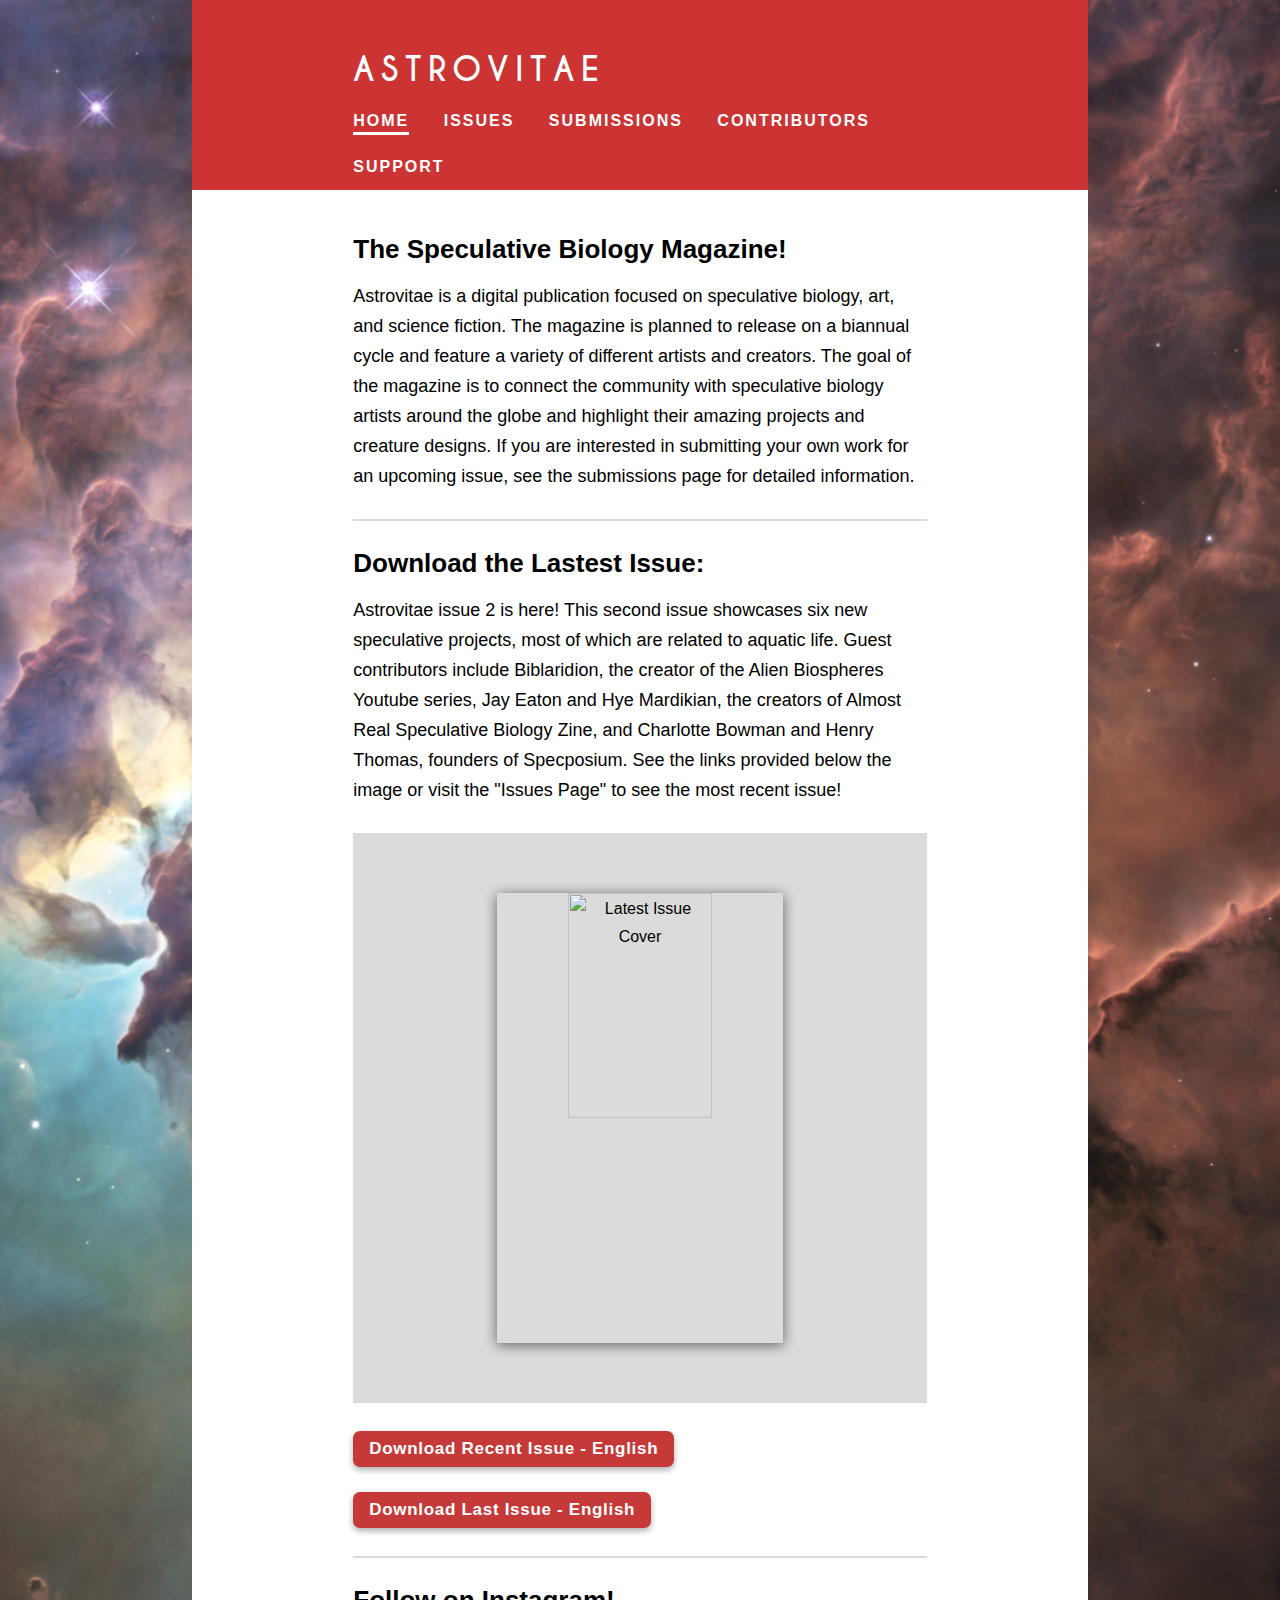
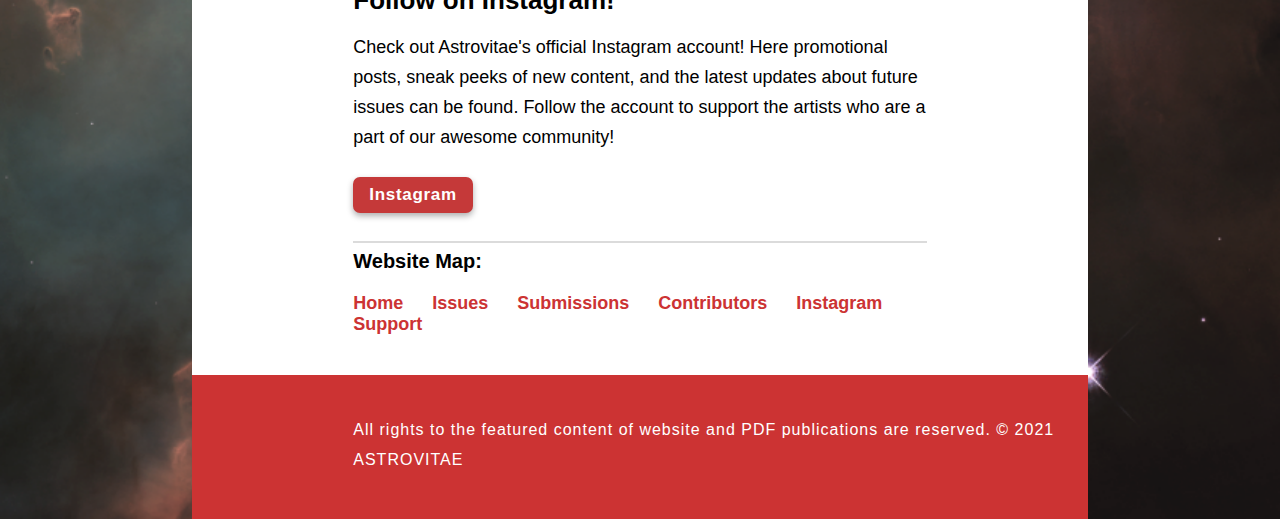
==== index.html @ d0f00072 "Removed ads" ====
<html>

<heading>
    <title>Astrovitae Magazine</title>
    <link rel="stylesheet" type="text/css" href="css/stylesheet.css">
    <meta charset="utf-8">
    <meta name="viewport" content="width=device-width, initial-scale=1.0">
    <meta name="author" content="Domenic Pennetta">
    <meta name="description" content="Astrovitae is a digital publication focused on speculative biology and science fiction. Many artists, authors, and creators are featured along with their amazing worldbuilding projects.">
    <script async src="https://pagead2.googlesyndication.com/pagead/js/adsbygoogle.js?client=ca-pub-1344833604590824" crossorigin="anonymous"></script>
</heading>

    <div class="logomark">
        <a href="index.html"><b>ASTROVITAE</b></a>
    </div>

    <div class="spacer"></div>

<body>
    <div class="body-wrap-2">

    <!-- Main Navigation -->
    <nav>
        <ul>
            <li><a href="index.html" class="link-underline">HOME</a></li>
            <li><a href="issues.html">ISSUES</a></li>
            <li><a href="submissions.html">SUBMISSIONS</a></li>
            <li><a href="contributors.html">CONTRIBUTORS</a></li>
            <li><a href="https://ko-fi.com/astrovitae">SUPPORT</a></li>
        </ul>
    </nav>

    <!-- Mobile Banner -->
    <div class="banner">
        <div class="body-wrap">
            <h1><i>TAKE A GLIMPSE OF LIFE ON OTHER WORLDS</i></h1>
        </div>
    </div>

<div class="body-wrap">
<main>

    <!-- Main Download Section -->
    <section>
        <h1>The Speculative Biology Magazine!</h1>
            <p>Astrovitae is a digital publication focused on speculative biology, art, and science fiction. The magazine is planned to release on a biannual cycle and feature a variety of different artists and creators. The goal of the magazine is to connect the community with speculative biology artists around the globe and highlight their amazing projects and creature designs. If you are interested in submitting your own work for an upcoming issue, see the submissions page for detailed information.</p>
    </section>

<div class="line-break"></div>

    <!-- Main Download Section -->
    <section>
        <h1>Download the Lastest Issue:</h1>
        <p>Astrovitae issue 2 is here! This second issue showcases six new speculative projects, most of which are related to aquatic life. Guest contributors include Biblaridion, the creator of the Alien Biospheres Youtube series, Jay Eaton and Hye Mardikian, the creators of Almost Real Speculative Biology Zine, and Charlotte Bowman and Henry Thomas, founders of Specposium. See the links provided below the image or visit the "Issues Page" to see the most recent issue!</p>
            <div class="center-image"><img src="img/issue_covers/cover-issue-02.jpg" alt="Latest Issue Cover"></div>
                <p><a href="doc/issues/ASTROVITAE ISSUE 02 (ENGLISH).pdf" class="link-button" download="ASTROVITAE ISSUE 02 (english)">Download Recent Issue - English</a></p>
                <p><a href="doc/issues/ASTROVITAE ISSUE 01 (ENGLISH).pdf" class="link-button" download="ASTROVITAE ISSUE 01 (english)">Download Last Issue - English</a></p>
             <!-- DELETE WHEN AVAILABLE
                <a href="doc/issues/russian/Issue_01-rus.pdf" class="link" download="Issue 1 (Russian)">Download Recent Issue - Russian</a>
                <a href="issues.html" class="link">See Back Issues</a>
             -->
    </section>
    
<div class="line-break"></div>

    <!-- Instagram Call to Action -->
    <section>
        <h1>Follow on Instagram!</h1>
            <p>Check out Astrovitae's official Instagram account! Here promotional posts, sneak peeks of new content, and the latest updates about future issues can be found. Follow the account to support the artists who are a part of our awesome community!</p>
                <a href="https://www.instagram.com/astrovitae_official/?igshid=165mi8jj9tkt4" class="link-button">Instagram</a>
    </section>    

<div class="line-break"></div>

</main>
</div>
</body>

<!-- Footer -->
<footer>
    <!-- Website Map -->
    <Section>
        <h3>Website Map:</h3>

            <div class="website-map">
                <a href="index.html">Home</a>
                <a href="issues.html">Issues</a>
                <a href="submissions.html">Submissions</a>
                <a href="contributors.html">Contributors</a>
                <a href="https://www.instagram.com/astrovitae_official/?igshid=165mi8jj9tkt4">Instagram</a>
                <a href="https://ko-fi.com/astrovitae">Support</a>
            </div>

        <!-- Copyright Info -->
        <div class="footer-box">
            <div class="copyright"><p>All rights to the featured content of website and PDF publications are reserved. &copy 2021 ASTROVITAE</p></div>
        </div>
    </Section>
</footer>

</div> <!-- body wrap 2 end div -->
</html>
---- css/stylesheet.css ----
*{
    margin:0;
    padding:0;
}

@keyframes transitionIn {
    from {
        opacity: 0;
    }

    to {
        opacity: 1;
        transition: .8s;
    }
}

@font-face {
    font-family: cavier-reg;
    src: url(font/CaviarDreams.ttf);
}

@font-face {
    font-family: cavier-bold;
    src: url(font/Caviar_Dreams_Bold.ttf);
}

/*
-----------------------------------------------------------------
Logo
-----------------------------------------------------------------
*/

@media only screen and (min-width: 901px) {

.logomark {
    padding: 50px 0 0 0;
    background-color: rgb(204, 51, 51);
}

.logomark a {
    text-decoration: none;
    font-family: cavier-bold;
    font-size: 32px;
    letter-spacing: 6px;
    color: #fff;
    background-color: rgb(204, 51, 51);
    width: 100%;
    margin: 0 18%;
}

.logomark a:hover {
    opacity: 70%;
    transition: .25s;
}

/* class item that adds space after logomark*/
.spacer {
    height: 0px;
    background-color: rgb(204, 51, 51);;
}

/*
-----------------------------------------------------------------
Navigation
-----------------------------------------------------------------
*/

nav {
    background-color:rgb(204, 51, 51);;
    text-align: left;
    height: 100px;
}

ul {
    margin: 0 18%;
    padding: 8px 0;
    list-style: none;
    font-size: 16px;
    color:#fff;
    font-family:'Gill Sans', 'Gill Sans MT', Calibri, 'Trebuchet MS', sans-serif;
    font-weight: bold;
}

ul li{
    display: inline-block;
    padding: 14px 30px 14px 0px;
}

ul li a {
    text-decoration: none;
    color:#fff;
    letter-spacing: 2px;
}

ul li:hover {
    opacity: 60%;
    transition: .25s;
}

/* class item that indicates a nav link that is currently selected*/
.link-underline {
    text-align: center;
    border-bottom: 3px solid #fff;
    padding: 3px 0px;
}

/*
-----------------------------------------------------------------
Footer
-----------------------------------------------------------------
*/

.footer-box {
    background-color:rgb(204, 51, 51);;
}

.website-map {
    margin: 20px 18% 40px 18%;
}

footer a {
    display: inline-block;
    list-style: none;
    font-size: 18px;
    font-family: 'Gill Sans', 'Gill Sans MT', Calibri, 'Trebuchet MS', sans-serif;
    font-weight: bold;
    text-align: left;
    text-decoration: none;
    color:rgb(204, 51, 51);
    width: fit-content;
    margin-right: 25px;
}

footer a:hover {
    opacity: 60%;
    transition: .25s;
}

.copyright {
    margin-left: 18%;
    padding: 40px 0 20px 0;
    background-color:rgb(204, 51, 51);;
    text-align: left;
    color:#fff;
    font-size: 16px;
    letter-spacing: 1px;
    font-family:'Gill Sans', 'Gill Sans MT', Calibri, 'Trebuchet MS', sans-serif;
}

.copyright p {
    font-size: 16px;
}

/*
-----------------------------------------------------------------
Body
-----------------------------------------------------------------
*/

body {
    margin: 0 15%;
    background-image: url(../img/backgrounds/background_01.png);
    background-size: cover;
    background-repeat: no-repeat;
    background-position: top right;
    animation: transitionIn 0s;
}

.banner {
    display: none;
}

.body-wrap {
    margin: 5% 18%;
    font-size: 2 0px;
    font-family:'Gill Sans', 'Gill Sans MT', Calibri, 'Trebuchet MS', sans-serif;
    text-align: left;
    line-height: 28px;
    animation: transitionIn 1.5s;
}

/* class item that adds white background to main content */
.body-wrap-2 {
    background-color: #fff;
}

.center-image {
    text-align: center;
    background-color:rgb(219, 219, 219);
    margin: 28px 0;
}

img {
    width: 50%;
    margin: 60px;
    box-shadow: 0 2px 12px 0 rgba(0, 0, 0, 0.3), 0 2px 12px 0 rgba(0, 0, 0, 0.3);
}

.issue-cover {
    width: 35%;
    margin: 8px 0 30px 0;
}

.issue-box {
    text-align: left;
    display: grid;
    grid-template-columns: 1fr 2fr;
    column-gap: 0;
}

.issue-backissue {
    width: 90%;
    margin: 4px 0 10px 0;
}

.line-break {
    margin: 28px 0px;
    width: auto;
    height: 2px;
    background-color:rgb(219, 219, 219);
}

h1 {
    font-size: 26px;
    margin: 22px 0 18px 0;
    font-family:'Gill Sans', 'Gill Sans MT', Calibri, 'Trebuchet MS', sans-serif;
}

.h1-space {
    font-size: 26px;
    margin: 18px 0 16px 0;
    font-family:'Gill Sans', 'Gill Sans MT', Calibri, 'Trebuchet MS', sans-serif;
}

h2 {
    font-size: 20px;
    font-family:'Gill Sans', 'Gill Sans MT', Calibri, 'Trebuchet MS', sans-serif;
}

h3 {
    margin-top: -38px;
    margin-left: 18%;
    font-size: 20px;
    font-family:'Gill Sans', 'Gill Sans MT', Calibri, 'Trebuchet MS', sans-serif;
}

p {
    font-size: 18px;
    margin-bottom: 24px;
    line-height: 30px;
}

p a {
    display: inline-block;
    text-decoration: none;
    color:rgb(204, 51, 51);
    font-weight: 500;
    margin: 0 0 8px 0;
}

p a:hover {
    opacity: 55%;
    transition: .25s;
}

.link {
    display: block;
    color:rgb(197, 57, 57);
    font-size: 18px;
    font-family:'Gill Sans', 'Gill Sans MT', Calibri, 'Trebuchet MS', sans-serif;
    font-weight: bold;
    text-align: left;
}

.link-button {
    margin: 25px 0px;
    padding: 8px 16px;
    width: fit-content;
    border-radius: 7px;
    text-decoration: none;
    display: flex;
    background-color:rgb(197, 57, 57);
    color: #fff;
    font-size: 17px;
    font-family: 'Gill Sans', 'Gill Sans MT', Calibri, 'Trebuchet MS', sans-serif;
    font-weight: bold;
    letter-spacing: 0.7px;
    line-height: 20px;
    box-shadow: 0 3px 6px 0 rgba(0, 0, 0, 0.32);
}

    .link-button:hover {
        opacity: 55%;
        transition: .25s;
    }

.link:hover {
    opacity: 60%;
    transition: .25s;
}

} /* end of desktop format*/




/*
-----------------------------------------------------------------
MOBILE FORMAT BELOW
-----------------------------------------------------------------
*/

@media only screen and (max-width: 900px) {

    /*
    -----------------------------------------------------------------
    Mobile Logo
    -----------------------------------------------------------------
    */

    body {
        margin: 0;
        background-color: #fff;
        background-image: none;
    }

    .body-wrap-2 {
        background-color: #fff;
    }

    .link-underline {
        text-decoration: none;
        color:rgb(204, 51, 51);
        padding: 7px 11px 7px 11px;
        background-color: #fff;
    }
    
    .logomark {
        position: fixed;
        background-color:rgb(204, 51, 51);
        text-align: center;
        font-family: cavier-reg;
        width: 100%;
        padding: 10px 0 10px 0;
        z-index: 2;
    }
    
    .logomark a {
        text-decoration: none;
        font-family: cavier-reg;
        margin-top: 0px;
        text-align: center;
        font-size: 20px;
        letter-spacing: 5px;
        color: #fff;
    }

    
    /*
    -----------------------------------------------------------------
    Mobile Navigation
    -----------------------------------------------------------------
    */
    
    nav {
        padding-top: 25px;
        background-color:rgb(204, 51, 51);
        text-align: left;
        height: 152px;
    }
    
    ul {
        padding: 24px;
        list-style: none;
        font-size: 16px;
        color:#fff;
        font-family:'Gill Sans', 'Gill Sans MT', Calibri, 'Trebuchet MS', sans-serif;
        font-weight: bold;
    }
    
    ul li{
        display: inline-block;
        padding: 11px 2px;
    }
    
    ul li a {
        text-decoration: none;
        color:rgb(204, 51, 51);
        background-color:#fff;
        padding: 7px 11px 7px 11px;
    }
    
    /*
    -----------------------------------------------------------------
    Mobile Footer
    -----------------------------------------------------------------
    */
    
    footer {
        margin: 0px 0;
    }

    .website-map {
        margin: 35px 24px;
    }

    footer a {
        display: block;
        font-weight: bold;
        list-style: none;
        font-size: 17px;
        font-family: 'Gill Sans', 'Gill Sans MT', Calibri, 'Trebuchet MS', sans-serif;
        text-align: left;
        text-decoration: none;
        color: rgb(204, 51, 51);
        padding: 3px 0px;
        width: fit-content;
        margin: 8px 10px 8px 0px;
    }
    
    .copyright {
        padding: 40px 25px 60px 25px;
        background-color:rgb(204, 51, 51);
        text-align: left;
        height: 32px;
        color:#fff;
        line-height: 15px;
        letter-spacing: 1px;
        font-family: 'Gill Sans', 'Gill Sans MT', Calibri, 'Trebuchet MS', sans-serif;
    }

    .copyright p {
        font-size: 13px;
    }

    /*
    -----------------------------------------------------------------
    Mobile Body
    -----------------------------------------------------------------
    */

    .banner {
        display: block;
        margin-top: 40px;
        width: 100%;
        height: 180px;
        background-image: url(../img/backgrounds/background_01.png);
        background-size: stretch;
        background-repeat: no-repeat;
        background-position: top right;
        box-shadow: 0 2px 8px 0 rgba(0, 0, 0, 0.3), 0 2px 8px 0 rgba(0, 0, 0, 0.3);
    }

    .banner h1 {
        margin: 0;
        padding-top: 29px;
        color: #fff;
        font-size: 28px;
        letter-spacing: 3px;
        line-height: 40px;
    }
    
    .body-wrap {
        margin: 24px;
        font-size: 18px;
        font-family:'Gill Sans', 'Gill Sans MT', Calibri, 'Trebuchet MS', sans-serif;
        text-align: left;
        line-height: 28px;
        animation: transitionIn 1.5s;
    }
    
    .center-image {
        text-align: center;
        background-color:rgb(219, 219, 219);
        margin: 28px 0px;
    }
    
    img {
        width: 80%;
        margin: 26px;
        box-shadow: 0 2px 12px 0 rgba(0, 0, 0, 0.3), 0 2px 12px 0 rgba(0, 0, 0, 0.3);
    }

    .issue-cover {
        width: 80%;
        margin: 26px;
        box-shadow: 0 2px 12px 0 rgba(0, 0, 0, 0.3), 0 2px 12px 0 rgba(0, 0, 0, 0.3);
    }


    /*--- Back Issue Box Design ---*/
    .issue-box {
        text-align: left;
        display: grid;
        grid-template-columns: 130px 2fr;
        column-gap: 30px;
    }

    .issue-box img {
        width: 100%;
        height: auto;
        margin: 0;
        padding: 0;
        text-align: left;
        box-shadow: 0 2px 10px 0 rgba(0, 0, 0, 0.2), 0 2px 10px 0 rgba(0, 0, 0, 0.2);
    }

    .issue-box h2 {
        margin: 0px 0 6px 0;
    }

    .issue-box p {
        font-size: 14px;
        margin: 0;
        padding: 0;
    }
    
    /*--- Mobile Font Styles ---*/
    .line-break {
        margin: 28px 0px;
        width: auto;
        height: 2px;
        background-color:rgb(219, 219, 219);
    }
    
    h1 {
        font-size: 23px;
        margin: 35px 0 16px 0;
        font-family: 'Gill Sans', 'Gill Sans MT', Calibri, 'Trebuchet MS', sans-serif;
    }
    
    h2 {
        font-size: 19px;
        margin: 26px 0 10px 0;
        font-family: 'Gill Sans', 'Gill Sans MT', Calibri, 'Trebuchet MS', sans-serif;
    }

    h3 {
        font-size: 18px;
        margin: 8px 0 -15px 25px;
        text-align: left;
        font-family:'Gill Sans', 'Gill Sans MT', Calibri, 'Trebuchet MS', sans-serif;
    }

    p {
        font-size: 18px;
        line-height: 28px;
    }

    p a {
        display: inline-block;
        text-decoration: none;
        color:rgb(204, 51, 51);
        font-weight: 600;
        margin: 0 0 10px 0;
    }
    
    .link {
        margin-top: 15px;
        display: flex;
        color:rgb(197, 57, 57);
        font-size: 15px;
        font-family: 'Gill Sans', 'Gill Sans MT', Calibri, 'Trebuchet MS', sans-serif;
        font-weight: bold;
        text-align: left;
        line-height: 20px;
    }

    .link-button {
        margin-top: 15px;
        padding: 8px 16px;
        width: fit-content;
        border-radius: 7px;
        text-decoration: none;
        display: flex;
        background-color:rgb(197, 57, 57);
        color: #fff;
        font-size: 17px;
        font-family: 'Gill Sans', 'Gill Sans MT', Calibri, 'Trebuchet MS', sans-serif;
        font-weight: bold;
        letter-spacing: 0.7px;
        line-height: 20px;
        box-shadow: 0 3px 6px 0 rgba(0, 0, 0, 0.32);
    }

}
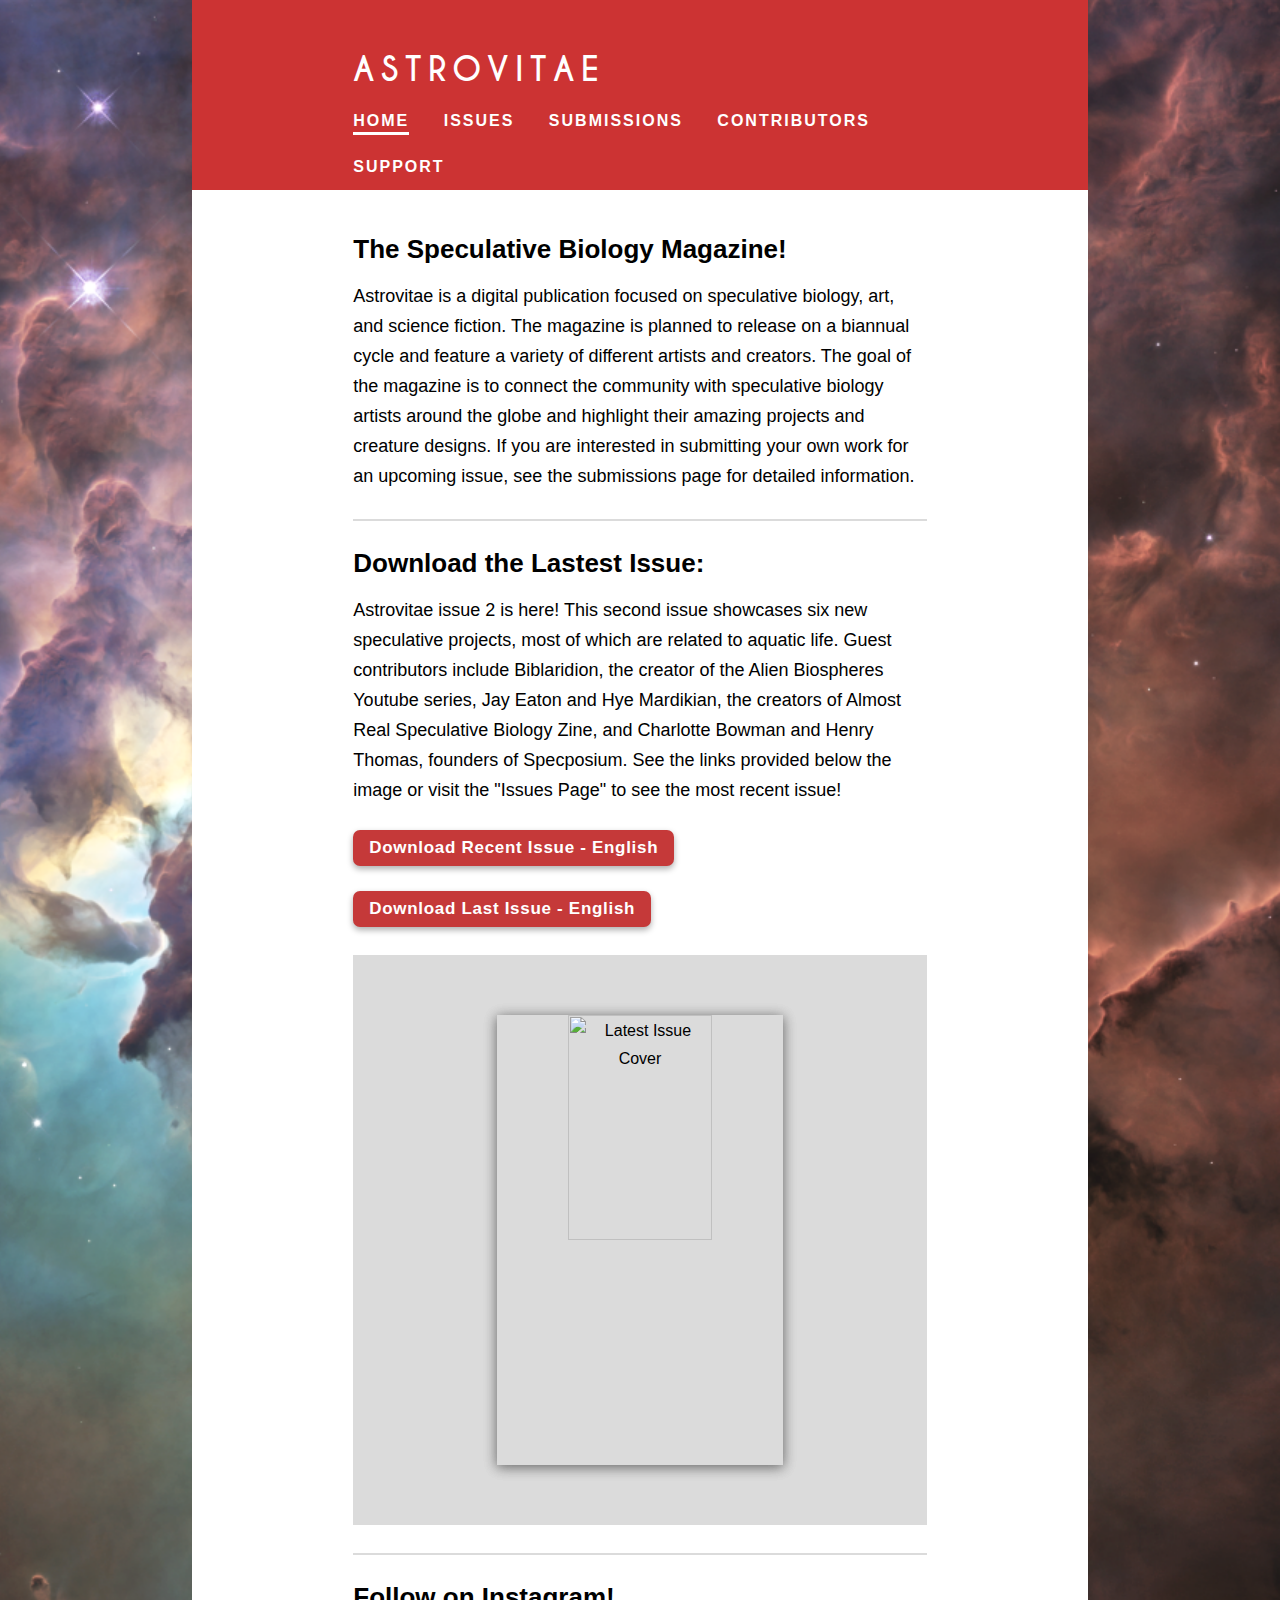
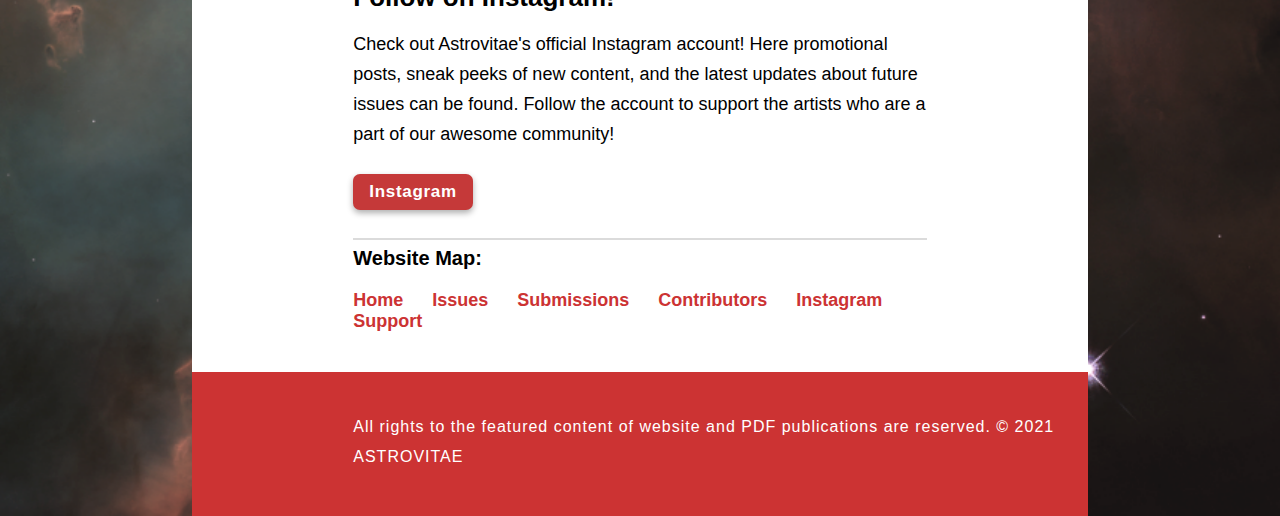
==== commit a80dceef: "Moved download buttons up above image" ====
--- a/index.html
+++ b/index.html
@@ -1,14 +1,29 @@
 <html>
 
-<heading>
+<head>
     <title>Astrovitae Magazine</title>
     <link rel="stylesheet" type="text/css" href="css/stylesheet.css">
     <meta charset="utf-8">
     <meta name="viewport" content="width=device-width, initial-scale=1.0">
     <meta name="author" content="Domenic Pennetta">
     <meta name="description" content="Astrovitae is a digital publication focused on speculative biology and science fiction. Many artists, authors, and creators are featured along with their amazing worldbuilding projects.">
+    <link rel="shortcut icon" type="image/icon" href="/myFavicon.ico" sizes="16x16"/>
+    
+    <!-- Google AdSense tag -->
     <script async src="https://pagead2.googlesyndication.com/pagead/js/adsbygoogle.js?client=ca-pub-1344833604590824" crossorigin="anonymous"></script>
-</heading>
+    
+    <!-- Global site tag (gtag.js) - Google Analytics -->
+        <script async src="https://www.googletagmanager.com/gtag/js?id=UA-209672677-1">
+        </script>
+        <script>
+            window.dataLayer = window.dataLayer || [];
+            function gtag(){dataLayer.push(arguments);}
+            gtag('js', new Date());
+
+            gtag('config', 'UA-209672677-1');
+        </script>
+    
+</head>
 
     <div class="logomark">
         <a href="index.html"><b>ASTROVITAE</b></a>
@@ -52,13 +67,18 @@
     <section>
         <h1>Download the Lastest Issue:</h1>
         <p>Astrovitae issue 2 is here! This second issue showcases six new speculative projects, most of which are related to aquatic life. Guest contributors include Biblaridion, the creator of the Alien Biospheres Youtube series, Jay Eaton and Hye Mardikian, the creators of Almost Real Speculative Biology Zine, and Charlotte Bowman and Henry Thomas, founders of Specposium. See the links provided below the image or visit the "Issues Page" to see the most recent issue!</p>
-            <div class="center-image"><img src="img/issue_covers/cover-issue-02.jpg" alt="Latest Issue Cover"></div>
+        
+                <!-- Buttons -->
                 <p><a href="doc/issues/ASTROVITAE ISSUE 02 (ENGLISH).pdf" class="link-button" download="ASTROVITAE ISSUE 02 (english)">Download Recent Issue - English</a></p>
                 <p><a href="doc/issues/ASTROVITAE ISSUE 01 (ENGLISH).pdf" class="link-button" download="ASTROVITAE ISSUE 01 (english)">Download Last Issue - English</a></p>
              <!-- DELETE WHEN AVAILABLE
                 <a href="doc/issues/russian/Issue_01-rus.pdf" class="link" download="Issue 1 (Russian)">Download Recent Issue - Russian</a>
                 <a href="issues.html" class="link">See Back Issues</a>
              -->
+        
+            <!-- MAstrovitae Issue Image -->
+            <div class="center-image"><img src="img/issue_covers/cover-issue-02.jpg" alt="Latest Issue Cover"></div>
+            
     </section>
     
 <div class="line-break"></div>
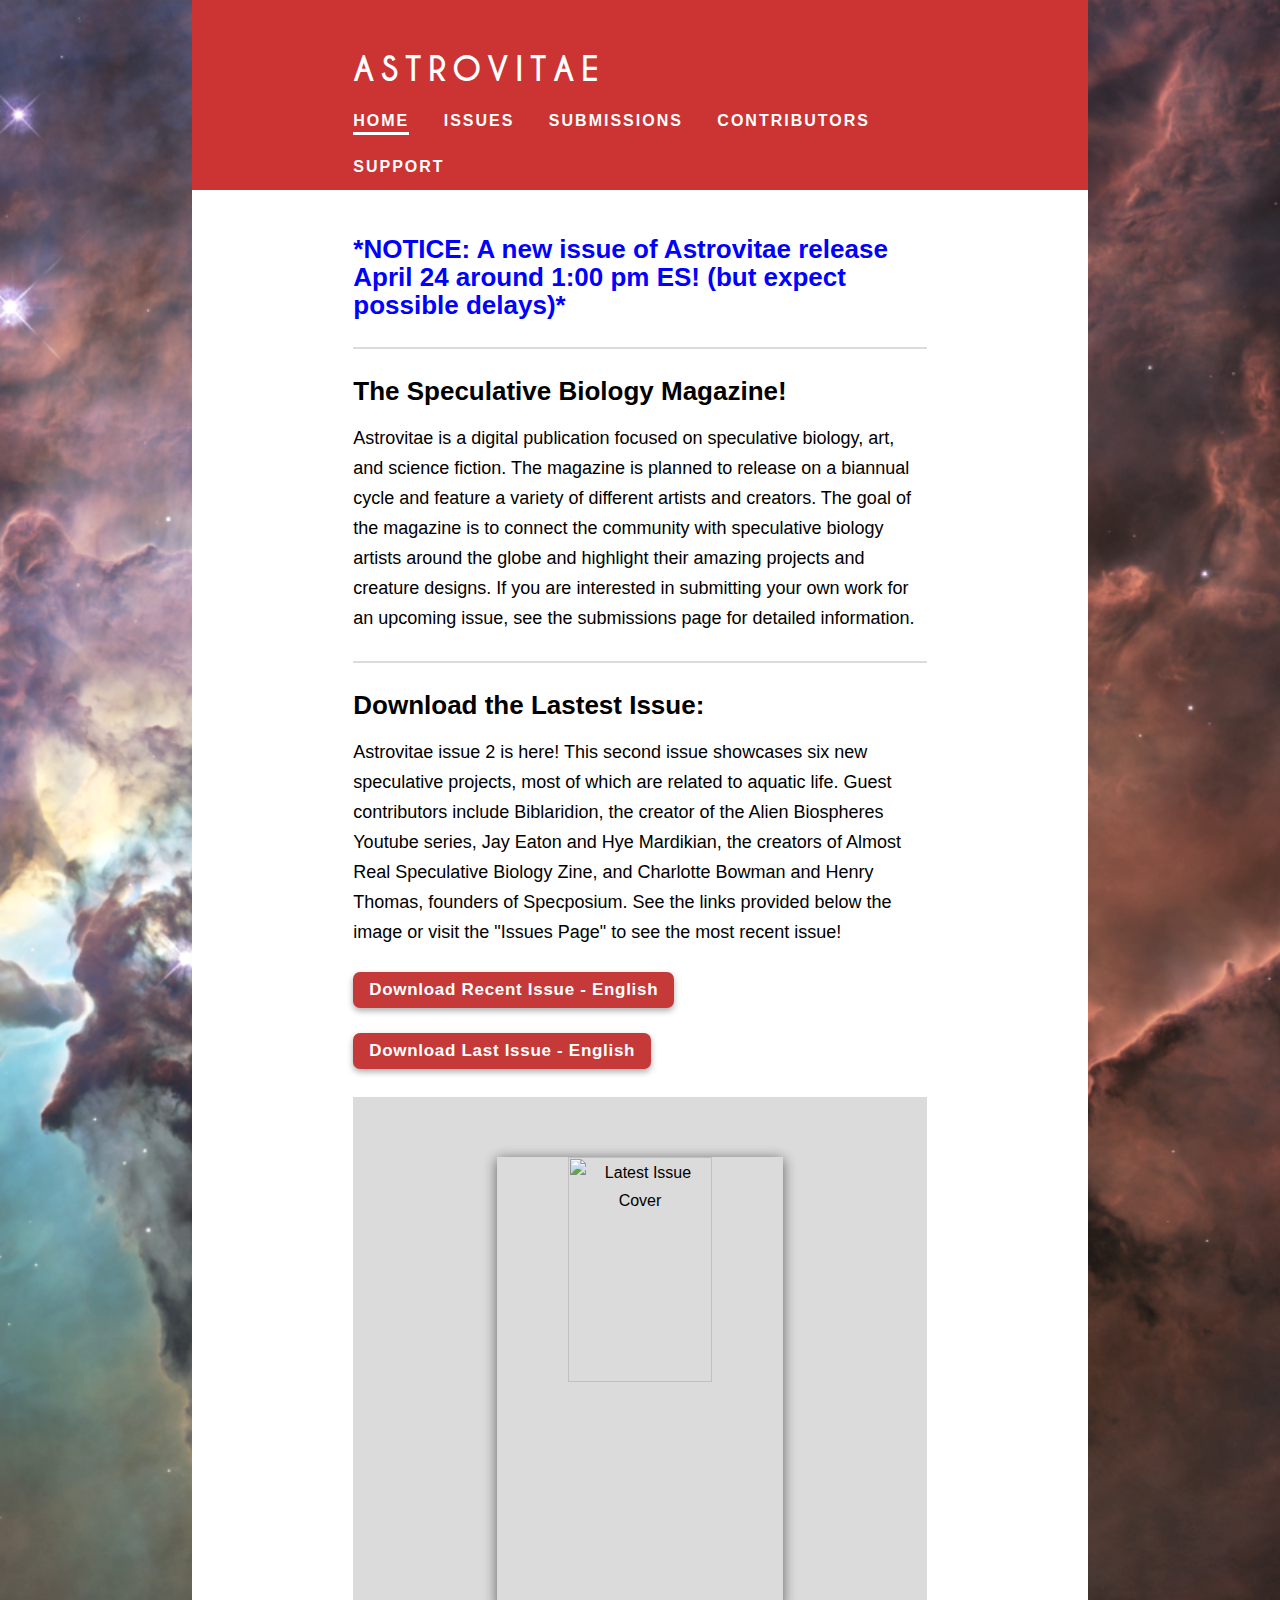
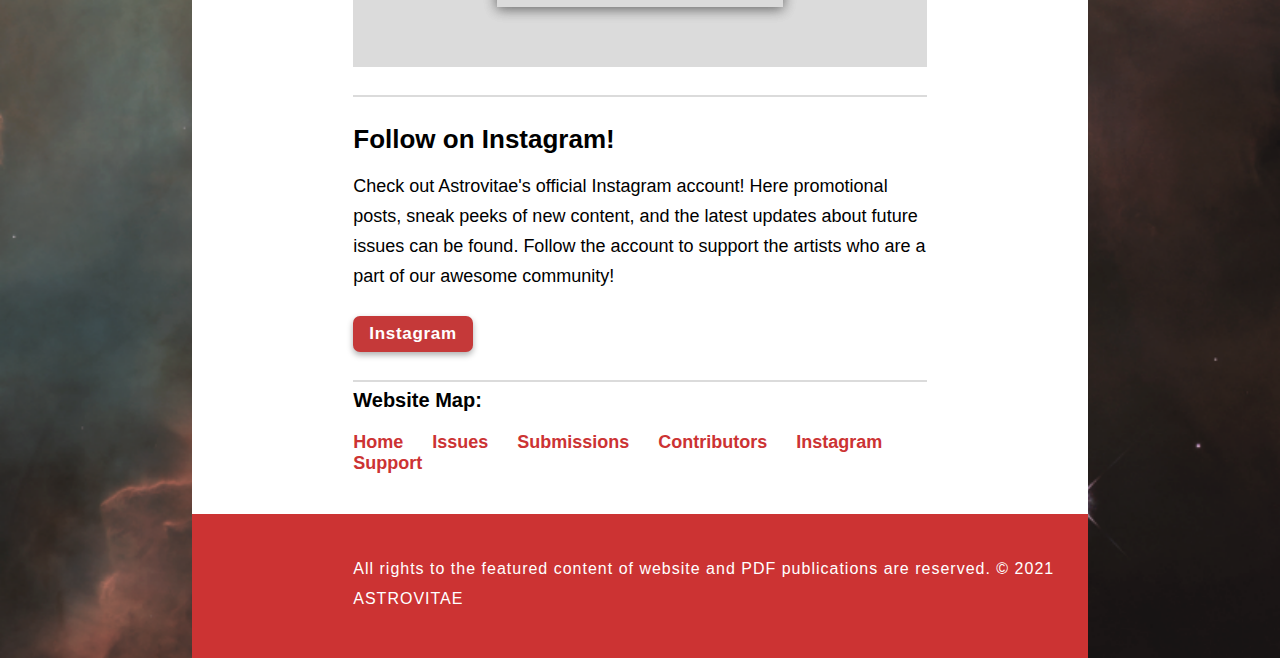
==== commit 8378df86: "Update index.html" ====
--- a/index.html
+++ b/index.html
@@ -57,6 +57,8 @@
 
     <!-- Main Download Section -->
     <section>
+        <h1 style="color:blue;">*NOTICE: A new issue of Astrovitae release April 24 around 1:00 pm ES! (but expect possible delays)*</h1>
+        <div class="line-break"></div>
         <h1>The Speculative Biology Magazine!</h1>
             <p>Astrovitae is a digital publication focused on speculative biology, art, and science fiction. The magazine is planned to release on a biannual cycle and feature a variety of different artists and creators. The goal of the magazine is to connect the community with speculative biology artists around the globe and highlight their amazing projects and creature designs. If you are interested in submitting your own work for an upcoming issue, see the submissions page for detailed information.</p>
     </section>
@@ -76,7 +78,7 @@
                 <a href="issues.html" class="link">See Back Issues</a>
              -->
         
-            <!-- MAstrovitae Issue Image -->
+            <!-- Astrovitae Issue Image -->
             <div class="center-image"><img src="img/issue_covers/cover-issue-02.jpg" alt="Latest Issue Cover"></div>
             
     </section>
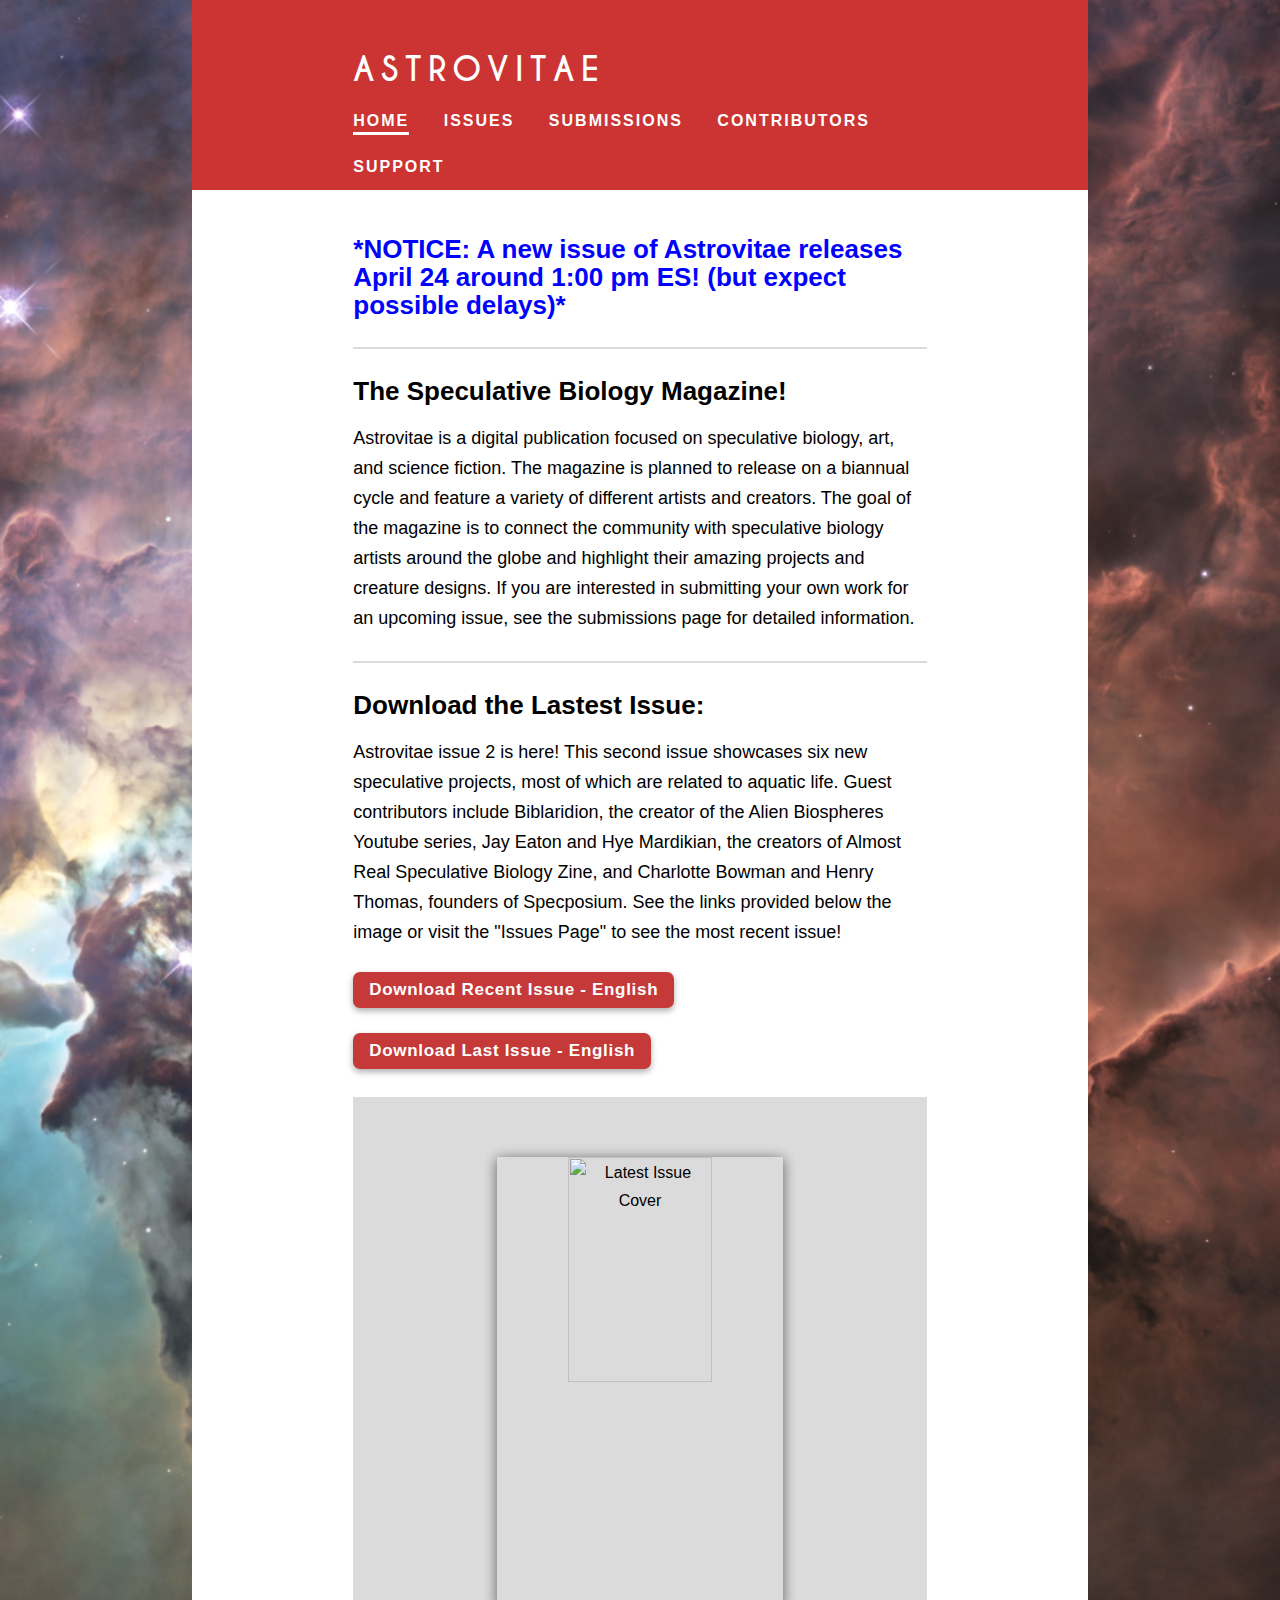
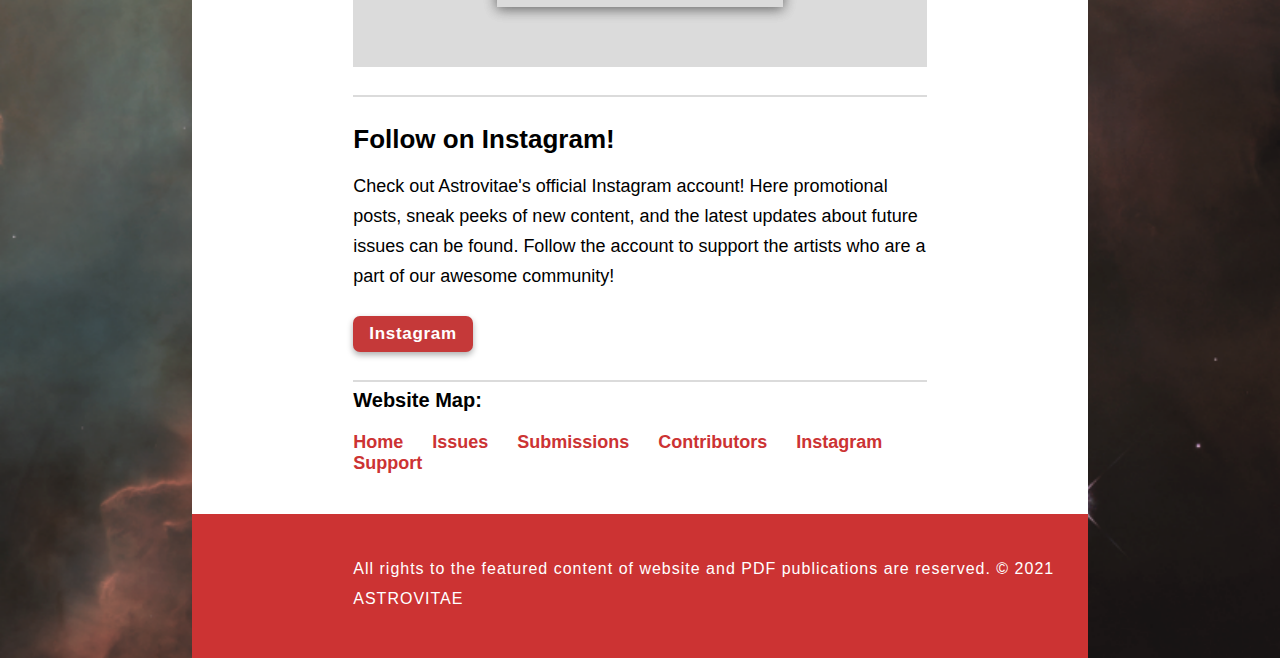
==== commit 45305e07: "Update index.html" ====
--- a/index.html
+++ b/index.html
@@ -57,7 +57,7 @@
 
     <!-- Main Download Section -->
     <section>
-        <h1 style="color:blue;">*NOTICE: A new issue of Astrovitae release April 24 around 1:00 pm ES! (but expect possible delays)*</h1>
+        <h1 style="color:blue;">*NOTICE: A new issue of Astrovitae releases April 24 around 1:00 pm ES! (but expect possible delays)*</h1>
         <div class="line-break"></div>
         <h1>The Speculative Biology Magazine!</h1>
             <p>Astrovitae is a digital publication focused on speculative biology, art, and science fiction. The magazine is planned to release on a biannual cycle and feature a variety of different artists and creators. The goal of the magazine is to connect the community with speculative biology artists around the globe and highlight their amazing projects and creature designs. If you are interested in submitting your own work for an upcoming issue, see the submissions page for detailed information.</p>
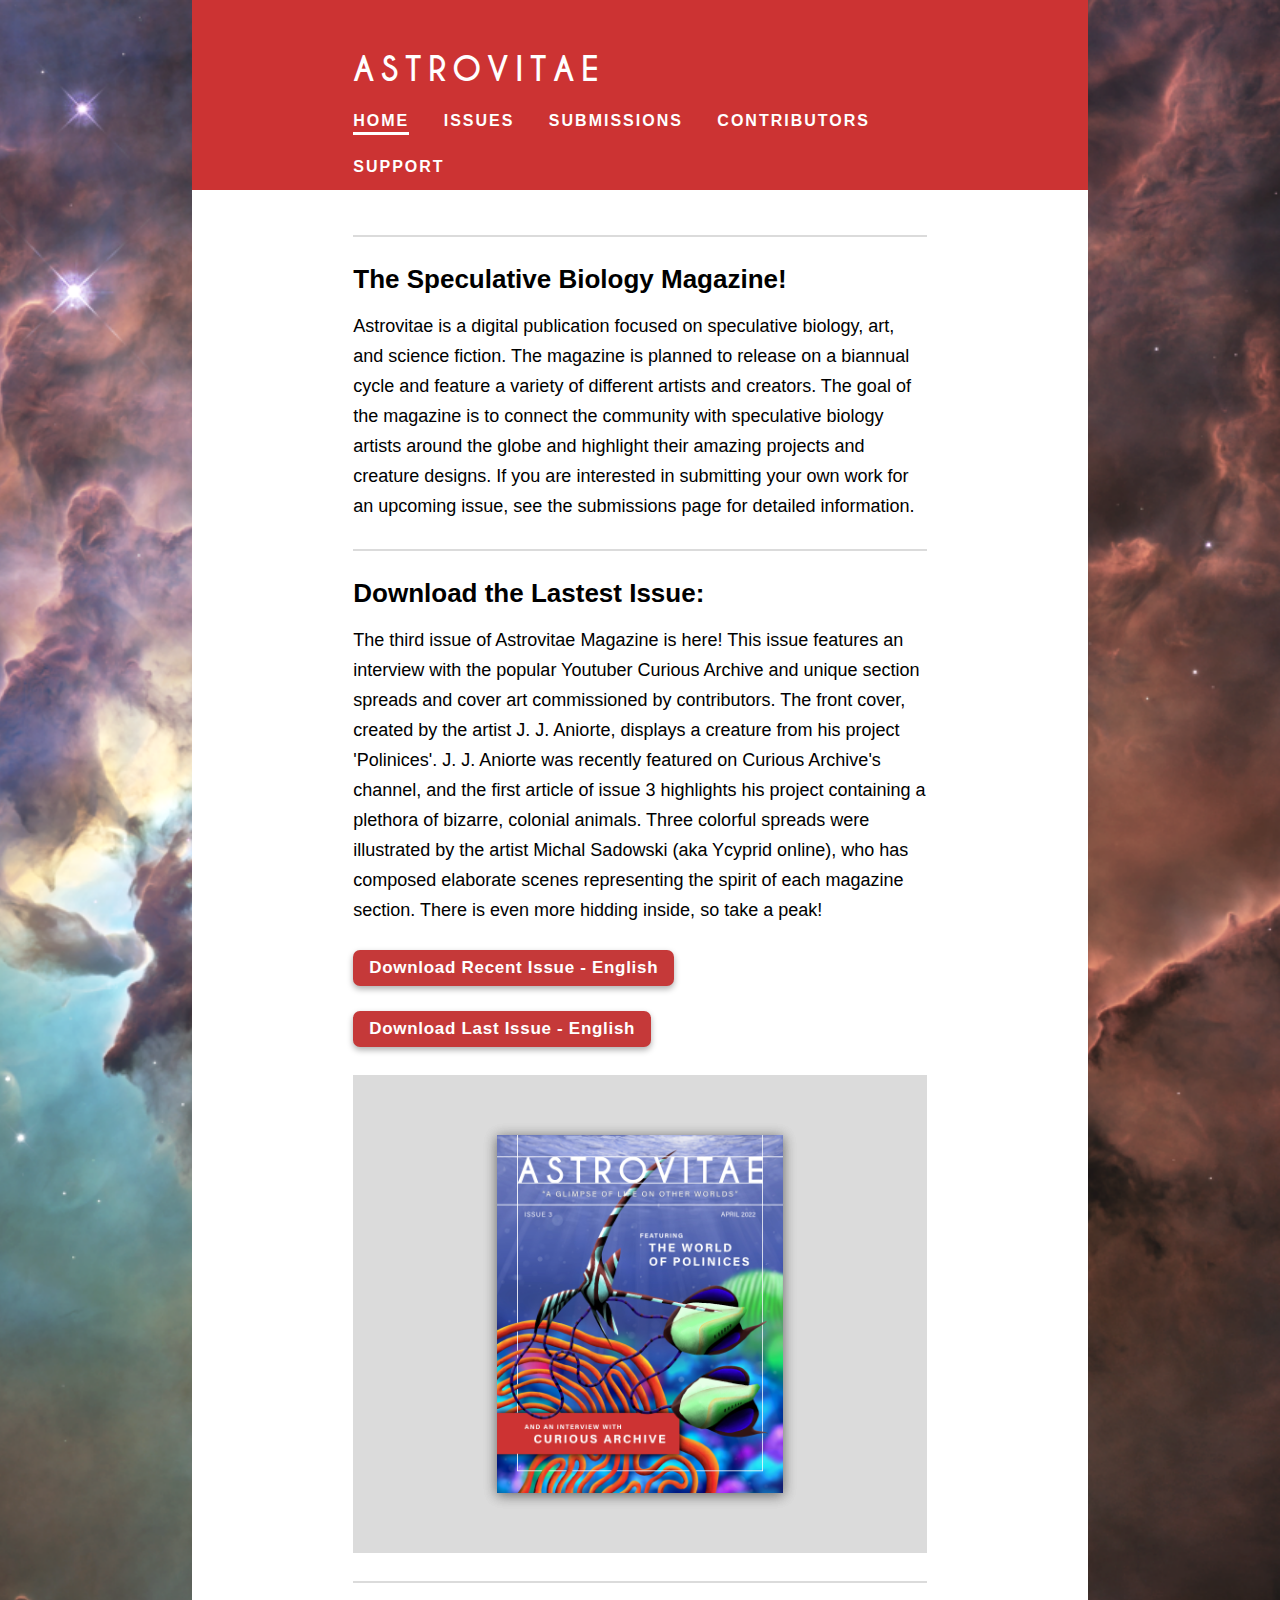
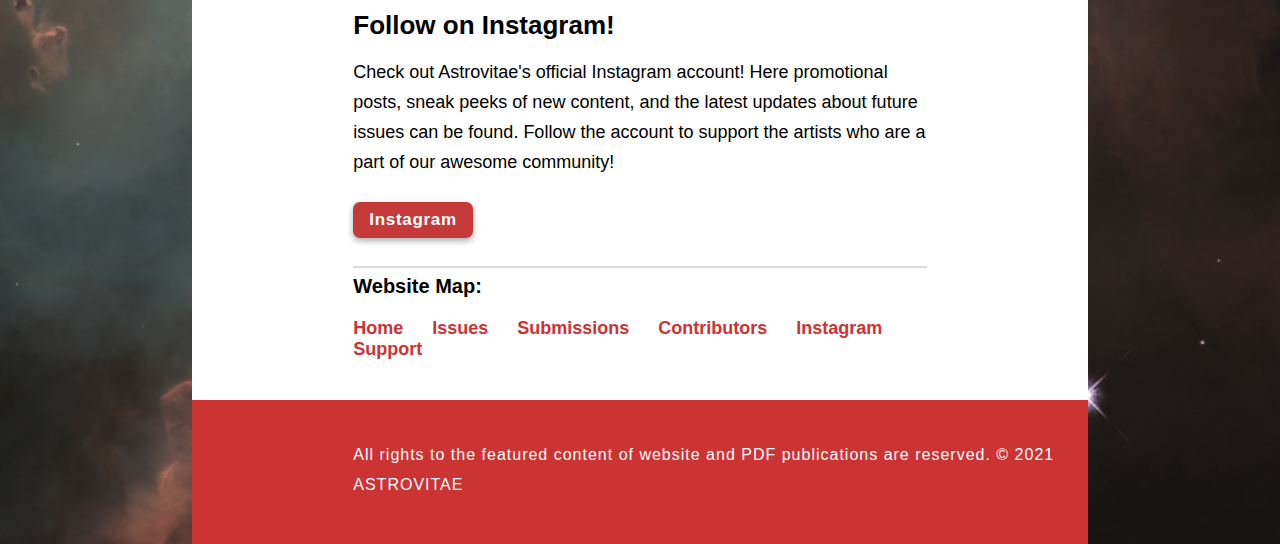
==== commit 4be7050a: "Update index.html" ====
--- a/index.html
+++ b/index.html
@@ -57,7 +57,7 @@
 
     <!-- Main Download Section -->
     <section>
-        <h1 style="color:blue;">*NOTICE: A new issue of Astrovitae releases April 24 around 1:00 pm ES! (but expect possible delays)*</h1>
+        <!-- <h1 style="color:blue;">*NOTICE: A new issue of Astrovitae releases April 24 around 1:00 pm ES! (but expect possible delays)*</h1> -->
         <div class="line-break"></div>
         <h1>The Speculative Biology Magazine!</h1>
             <p>Astrovitae is a digital publication focused on speculative biology, art, and science fiction. The magazine is planned to release on a biannual cycle and feature a variety of different artists and creators. The goal of the magazine is to connect the community with speculative biology artists around the globe and highlight their amazing projects and creature designs. If you are interested in submitting your own work for an upcoming issue, see the submissions page for detailed information.</p>
@@ -68,18 +68,18 @@
     <!-- Main Download Section -->
     <section>
         <h1>Download the Lastest Issue:</h1>
-        <p>Astrovitae issue 2 is here! This second issue showcases six new speculative projects, most of which are related to aquatic life. Guest contributors include Biblaridion, the creator of the Alien Biospheres Youtube series, Jay Eaton and Hye Mardikian, the creators of Almost Real Speculative Biology Zine, and Charlotte Bowman and Henry Thomas, founders of Specposium. See the links provided below the image or visit the "Issues Page" to see the most recent issue!</p>
+        <p>The third issue of Astrovitae Magazine is here! This issue features an interview with the popular Youtuber Curious Archive and unique section spreads and cover art commissioned by contributors. The front cover, created by the artist J. J. Aniorte, displays a creature from his project 'Polinices'. J. J. Aniorte was recently featured on Curious Archive's channel, and the first article of issue 3 highlights his project containing a plethora of bizarre, colonial animals. Three colorful spreads were illustrated by the artist Michal Sadowski (aka Ycyprid online), who has composed elaborate scenes representing the spirit of each magazine section. There is even more hidding inside, so take a peak!</p>
         
                 <!-- Buttons -->
-                <p><a href="doc/issues/ASTROVITAE ISSUE 02 (ENGLISH).pdf" class="link-button" download="ASTROVITAE ISSUE 02 (english)">Download Recent Issue - English</a></p>
-                <p><a href="doc/issues/ASTROVITAE ISSUE 01 (ENGLISH).pdf" class="link-button" download="ASTROVITAE ISSUE 01 (english)">Download Last Issue - English</a></p>
+                <p><a href="doc/issues/ASTROVITAE ISSUE 03 (ENGLISH).pdf" class="link-button" download="ASTROVITAE ISSUE 03 (english)">Download Recent Issue - English</a></p>
+                <p><a href="doc/issues/ASTROVITAE ISSUE 02 (ENGLISH).pdf" class="link-button" download="ASTROVITAE ISSUE 02 (english)">Download Last Issue - English</a></p>
              <!-- DELETE WHEN AVAILABLE
                 <a href="doc/issues/russian/Issue_01-rus.pdf" class="link" download="Issue 1 (Russian)">Download Recent Issue - Russian</a>
                 <a href="issues.html" class="link">See Back Issues</a>
              -->
         
             <!-- Astrovitae Issue Image -->
-            <div class="center-image"><img src="img/issue_covers/cover-issue-02.jpg" alt="Latest Issue Cover"></div>
+            <div class="center-image"><img src="img/issue_covers/cover-issue-03.jpg" alt="Latest Issue Cover"></div>
             
     </section>
     
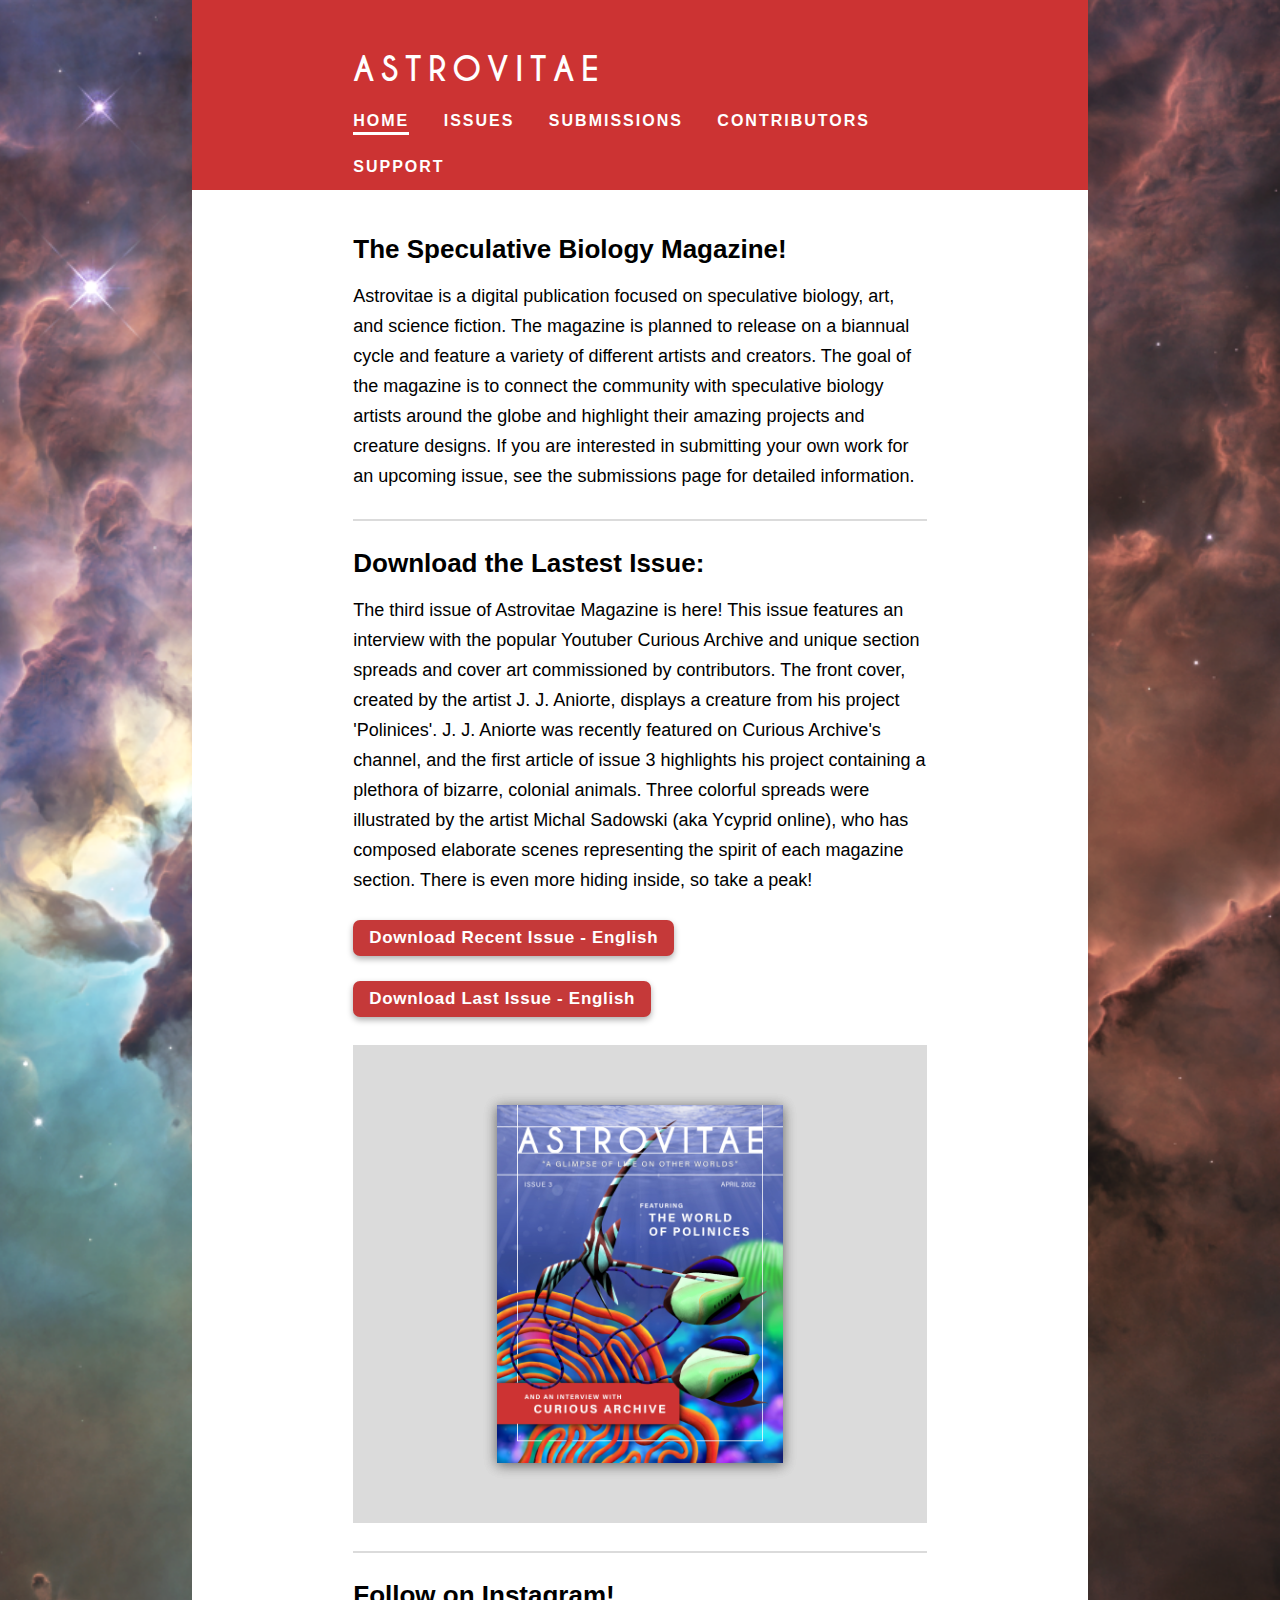
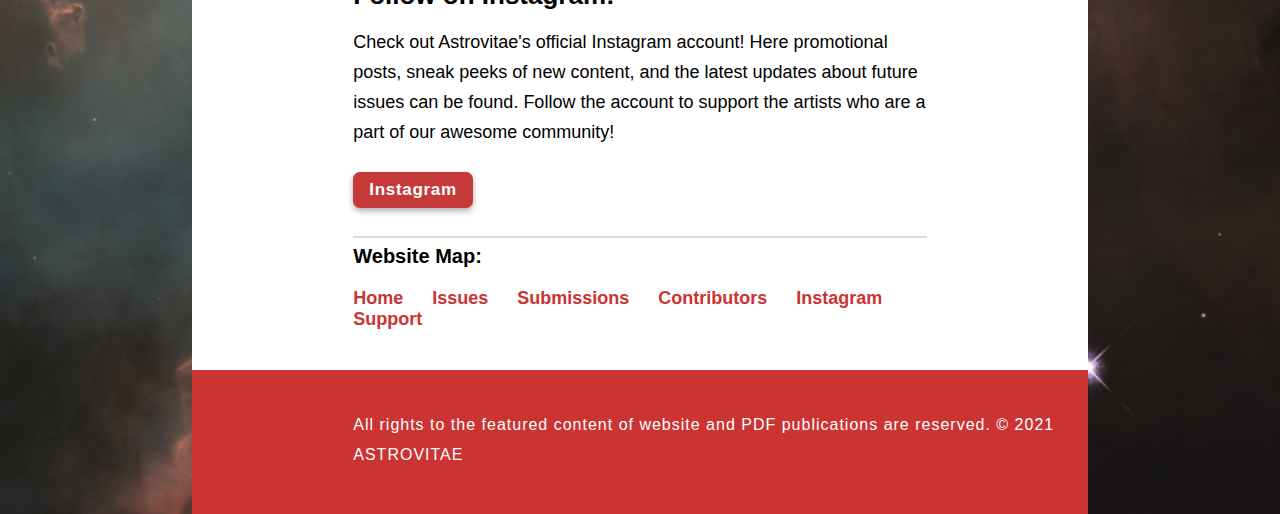
==== commit 73e1d2cf: "Update index.html" ====
--- a/index.html
+++ b/index.html
@@ -57,8 +57,8 @@
 
     <!-- Main Download Section -->
     <section>
-        <!-- <h1 style="color:blue;">*NOTICE: A new issue of Astrovitae releases April 24 around 1:00 pm ES! (but expect possible delays)*</h1> -->
-        <div class="line-break"></div>
+        <!-- <h1 style="color:blue;">*NOTICE: A new issue of Astrovitae releases April 24 around 1:00 pm ES! (but expect possible delays)*</h1>
+        <div class="line-break"></div> -->
         <h1>The Speculative Biology Magazine!</h1>
             <p>Astrovitae is a digital publication focused on speculative biology, art, and science fiction. The magazine is planned to release on a biannual cycle and feature a variety of different artists and creators. The goal of the magazine is to connect the community with speculative biology artists around the globe and highlight their amazing projects and creature designs. If you are interested in submitting your own work for an upcoming issue, see the submissions page for detailed information.</p>
     </section>
@@ -68,7 +68,7 @@
     <!-- Main Download Section -->
     <section>
         <h1>Download the Lastest Issue:</h1>
-        <p>The third issue of Astrovitae Magazine is here! This issue features an interview with the popular Youtuber Curious Archive and unique section spreads and cover art commissioned by contributors. The front cover, created by the artist J. J. Aniorte, displays a creature from his project 'Polinices'. J. J. Aniorte was recently featured on Curious Archive's channel, and the first article of issue 3 highlights his project containing a plethora of bizarre, colonial animals. Three colorful spreads were illustrated by the artist Michal Sadowski (aka Ycyprid online), who has composed elaborate scenes representing the spirit of each magazine section. There is even more hidding inside, so take a peak!</p>
+        <p>The third issue of Astrovitae Magazine is here! This issue features an interview with the popular Youtuber Curious Archive and unique section spreads and cover art commissioned by contributors. The front cover, created by the artist J. J. Aniorte, displays a creature from his project 'Polinices'. J. J. Aniorte was recently featured on Curious Archive's channel, and the first article of issue 3 highlights his project containing a plethora of bizarre, colonial animals. Three colorful spreads were illustrated by the artist Michal Sadowski (aka Ycyprid online), who has composed elaborate scenes representing the spirit of each magazine section. There is even more hiding inside, so take a peak!</p>
         
                 <!-- Buttons -->
                 <p><a href="doc/issues/ASTROVITAE ISSUE 03 (ENGLISH).pdf" class="link-button" download="ASTROVITAE ISSUE 03 (english)">Download Recent Issue - English</a></p>
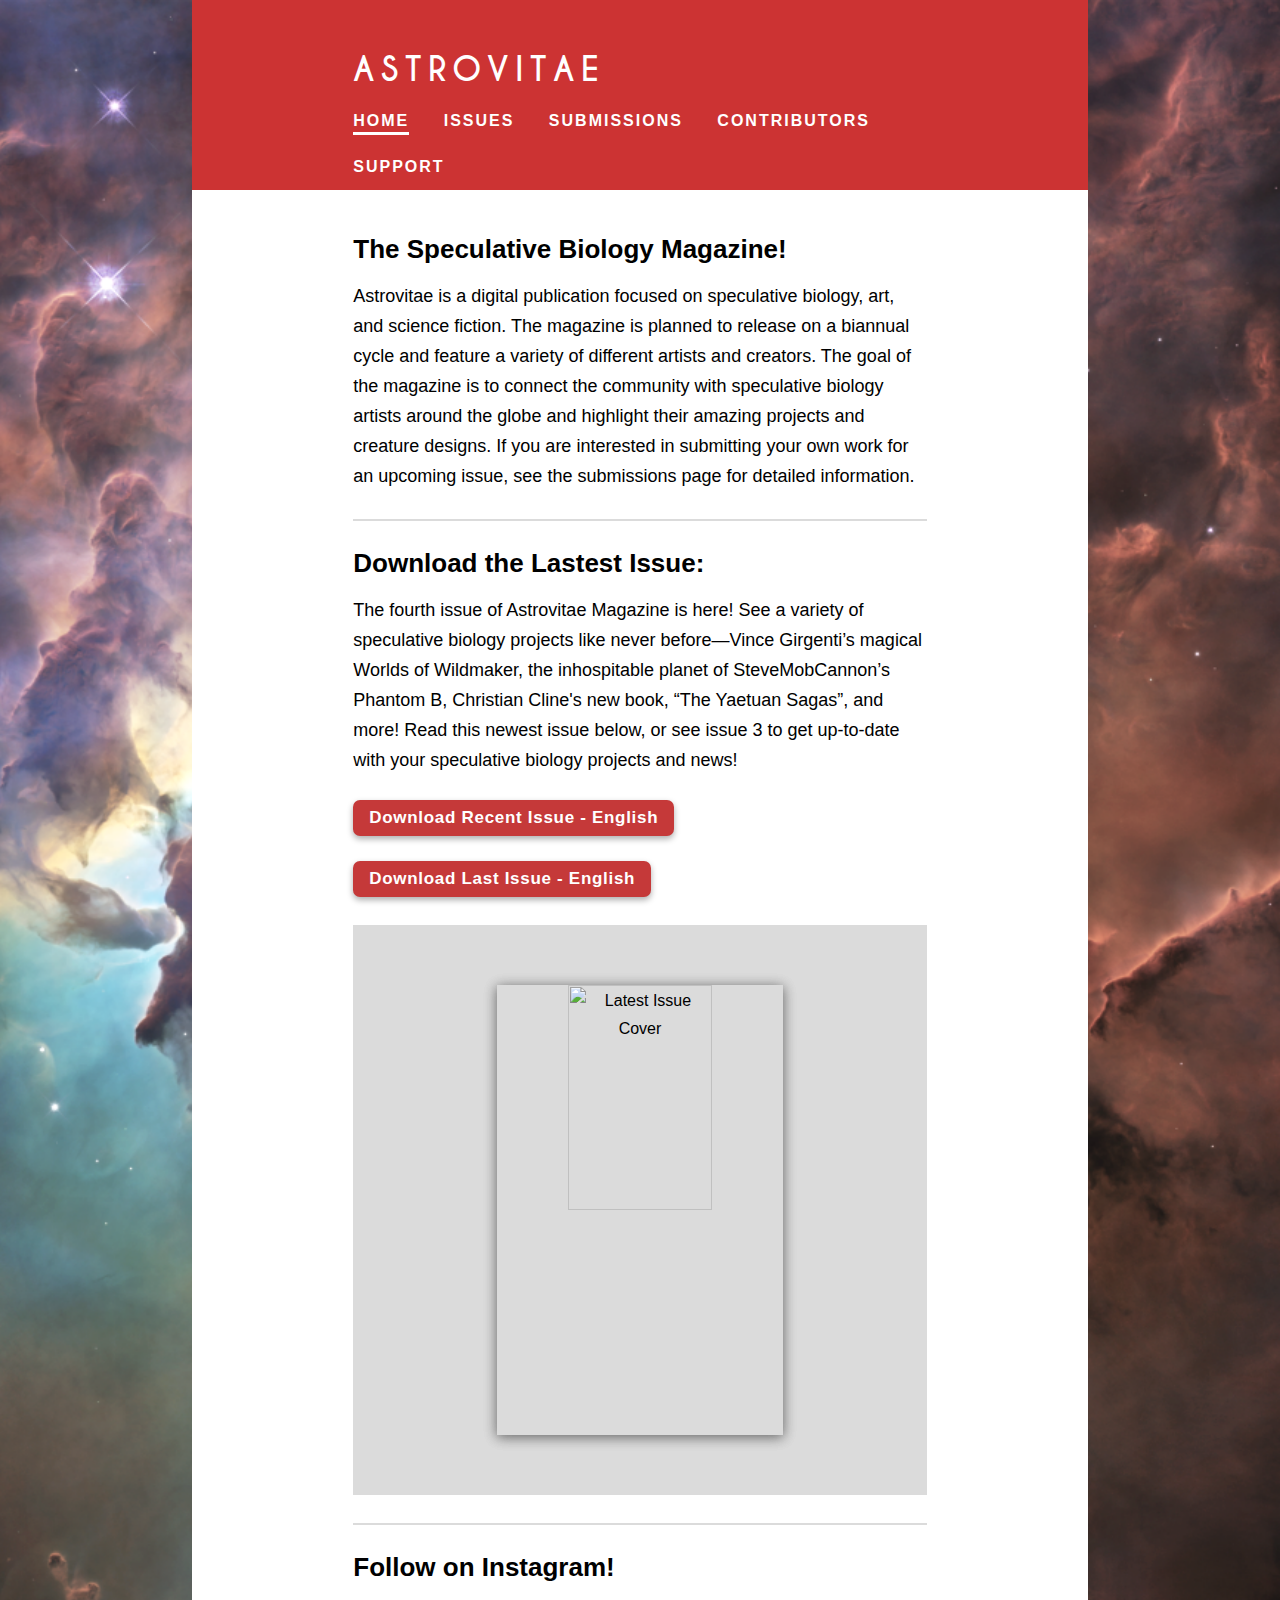
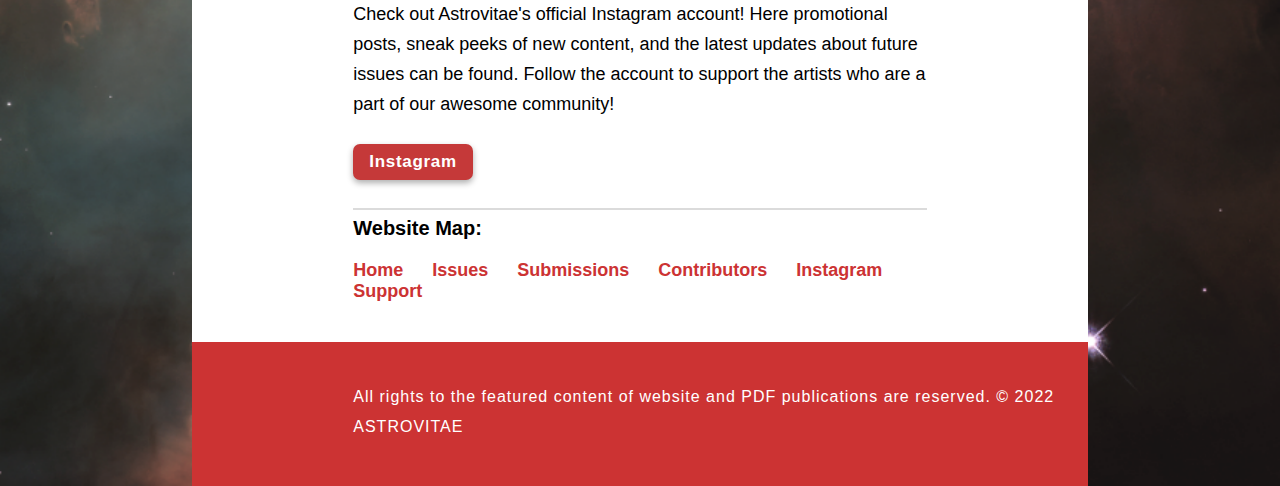
==== commit dbff86e6: "Edited Displayed Cover Image to Issue 4" ====
--- a/index.html
+++ b/index.html
@@ -9,11 +9,12 @@
     <meta name="description" content="Astrovitae is a digital publication focused on speculative biology and science fiction. Many artists, authors, and creators are featured along with their amazing worldbuilding projects.">
     <link rel="shortcut icon" type="image/icon" href="/myFavicon.ico" sizes="16x16"/>
     
+    
     <!-- Google AdSense tag -->
-    <script async src="https://pagead2.googlesyndication.com/pagead/js/adsbygoogle.js?client=ca-pub-1344833604590824" crossorigin="anonymous"></script>
+    <!--<script async src="https://pagead2.googlesyndication.com/pagead/js/adsbygoogle.js?client=ca-pub-1344833604590824" crossorigin="anonymous"></script>
     
     <!-- Global site tag (gtag.js) - Google Analytics -->
-        <script async src="https://www.googletagmanager.com/gtag/js?id=UA-209672677-1">
+        <!--<script async src="https://www.googletagmanager.com/gtag/js?id=UA-209672677-1">
         </script>
         <script>
             window.dataLayer = window.dataLayer || [];
@@ -21,8 +22,8 @@
             gtag('js', new Date());
 
             gtag('config', 'UA-209672677-1');
-        </script>
-    
+        </script>-->
+      
 </head>
 
     <div class="logomark">
@@ -68,18 +69,18 @@
     <!-- Main Download Section -->
     <section>
         <h1>Download the Lastest Issue:</h1>
-        <p>The third issue of Astrovitae Magazine is here! This issue features an interview with the popular Youtuber Curious Archive and unique section spreads and cover art commissioned by contributors. The front cover, created by the artist J. J. Aniorte, displays a creature from his project 'Polinices'. J. J. Aniorte was recently featured on Curious Archive's channel, and the first article of issue 3 highlights his project containing a plethora of bizarre, colonial animals. Three colorful spreads were illustrated by the artist Michal Sadowski (aka Ycyprid online), who has composed elaborate scenes representing the spirit of each magazine section. There is even more hiding inside, so take a peak!</p>
+        <p>The fourth issue of Astrovitae Magazine is here! See a variety of speculative biology projects like never before—Vince Girgenti’s magical Worlds of Wildmaker, the inhospitable planet of SteveMobCannon’s Phantom B, Christian Cline's new book, “The Yaetuan Sagas”, and more! Read this newest issue below, or see issue 3 to get up-to-date with your speculative biology projects and news!</p>
         
                 <!-- Buttons -->
-                <p><a href="doc/issues/ASTROVITAE ISSUE 03 (ENGLISH).pdf" class="link-button" download="ASTROVITAE ISSUE 03 (english)">Download Recent Issue - English</a></p>
-                <p><a href="doc/issues/ASTROVITAE ISSUE 02 (ENGLISH).pdf" class="link-button" download="ASTROVITAE ISSUE 02 (english)">Download Last Issue - English</a></p>
+                <p><a href="doc/issues/ASTROVITAE ISSUE 04 (ENGLISH).pdf" class="link-button" download="ASTROVITAE ISSUE 04 (english)">Download Recent Issue - English</a></p>
+                <p><a href="doc/issues/ASTROVITAE ISSUE 03 (ENGLISH).pdf" class="link-button" download="ASTROVITAE ISSUE 03 (english)">Download Last Issue - English</a></p>
              <!-- DELETE WHEN AVAILABLE
                 <a href="doc/issues/russian/Issue_01-rus.pdf" class="link" download="Issue 1 (Russian)">Download Recent Issue - Russian</a>
                 <a href="issues.html" class="link">See Back Issues</a>
              -->
         
             <!-- Astrovitae Issue Image -->
-            <div class="center-image"><img src="img/issue_covers/cover-issue-03.jpg" alt="Latest Issue Cover"></div>
+            <div class="center-image"><img src="img/issue_covers/cover-issue-04.jpg" alt="Latest Issue Cover"></div>
             
     </section>
     
@@ -115,7 +116,7 @@
 
         <!-- Copyright Info -->
         <div class="footer-box">
-            <div class="copyright"><p>All rights to the featured content of website and PDF publications are reserved. &copy 2021 ASTROVITAE</p></div>
+            <div class="copyright"><p>All rights to the featured content of website and PDF publications are reserved. &copy 2022 ASTROVITAE</p></div>
         </div>
     </Section>
 </footer>
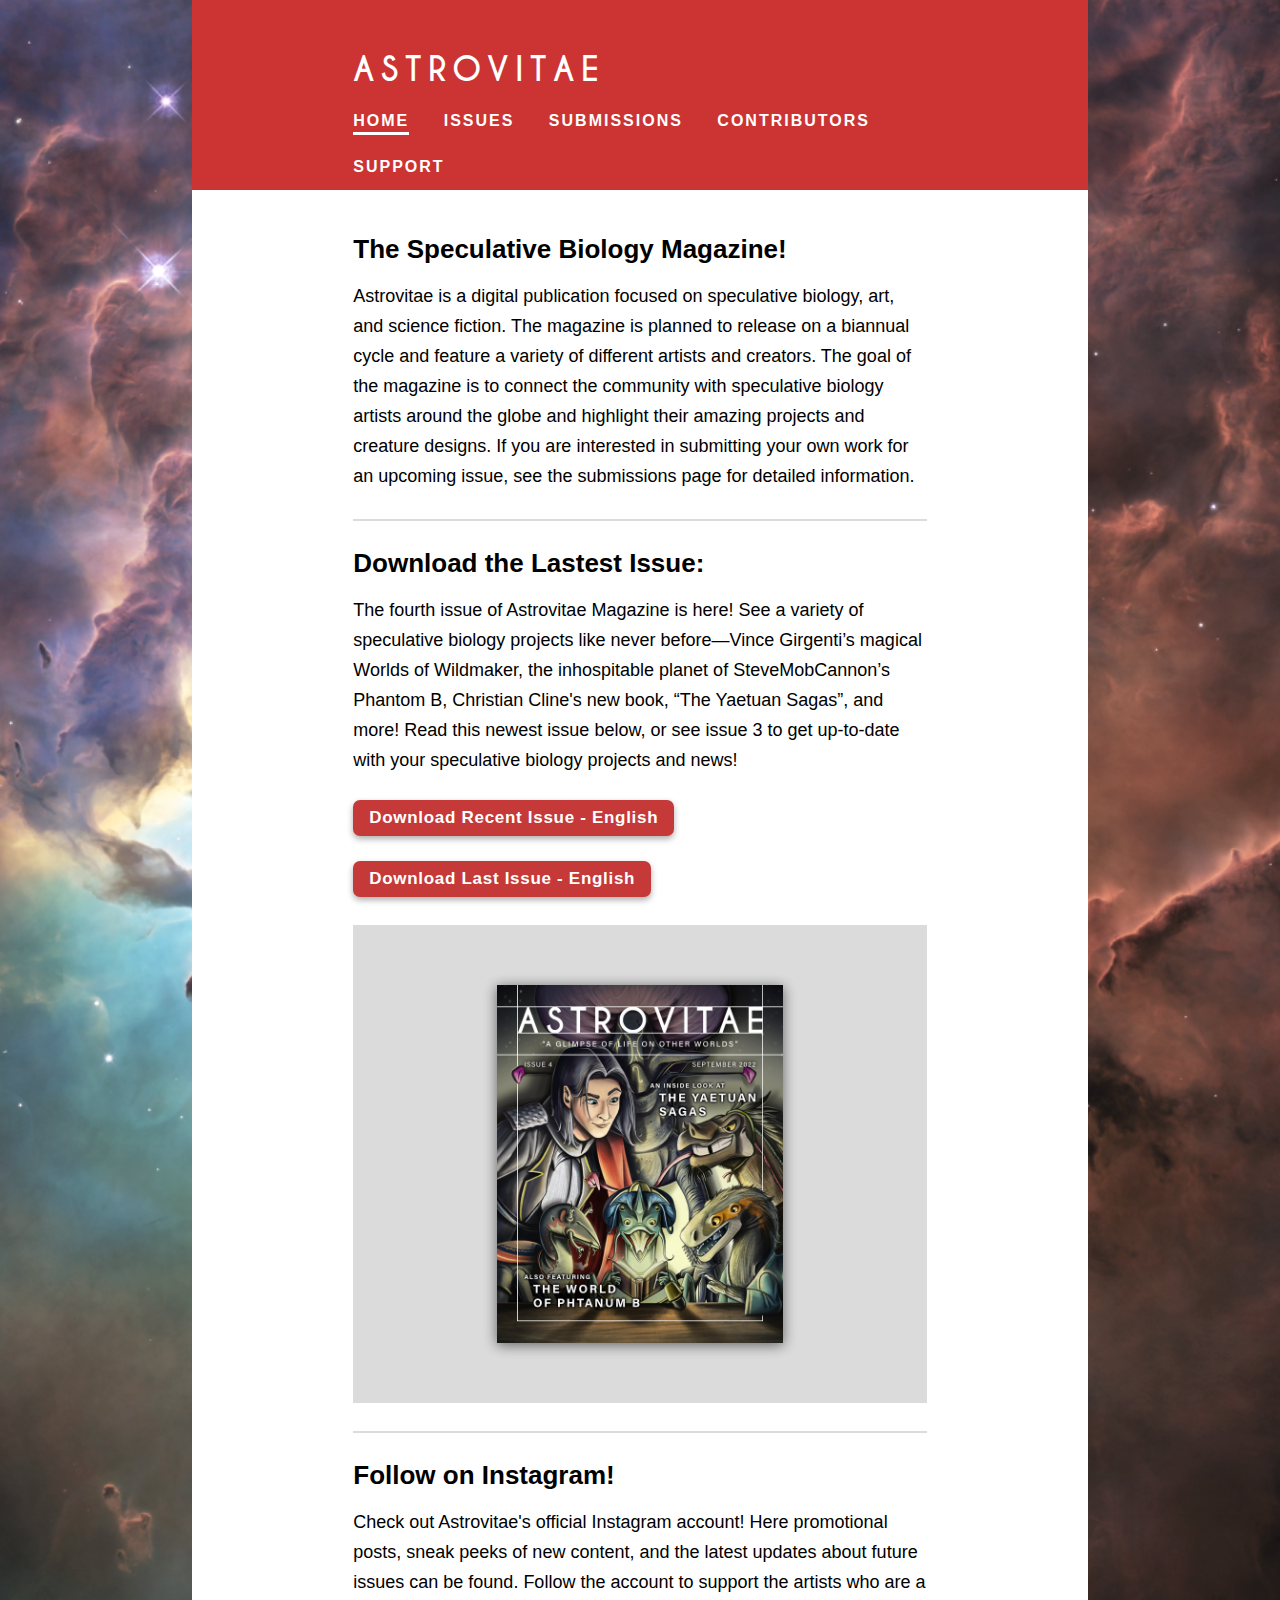
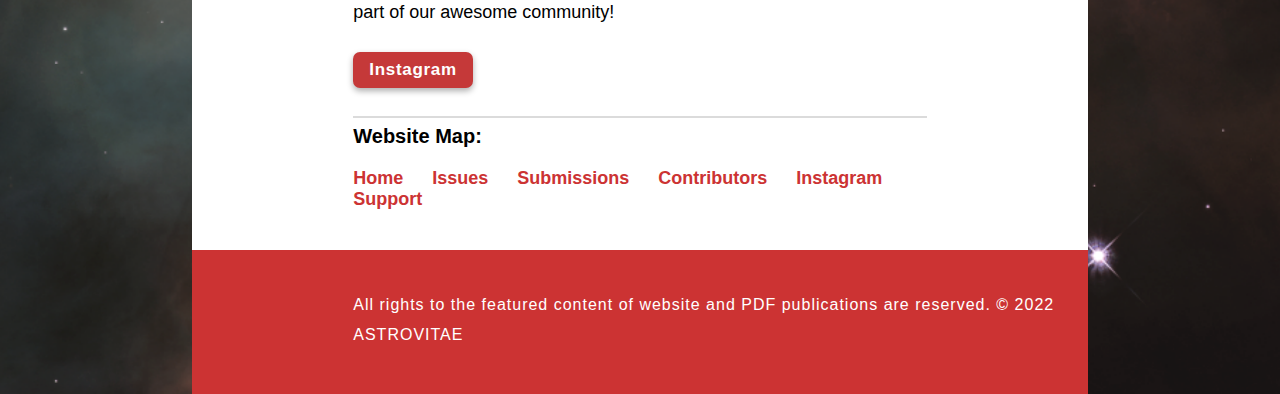
==== commit c7790224: "fixed issue 4 display error on home" ====
--- a/index.html
+++ b/index.html
@@ -80,7 +80,7 @@
              -->
         
             <!-- Astrovitae Issue Image -->
-            <div class="center-image"><img src="img/issue_covers/cover-issue-04.jpg" alt="Latest Issue Cover"></div>
+            <div class="center-image"><img src="img/issue_covers/cover_issue-04.jpg" alt="Latest Issue Cover"></div>
             
     </section>
     
